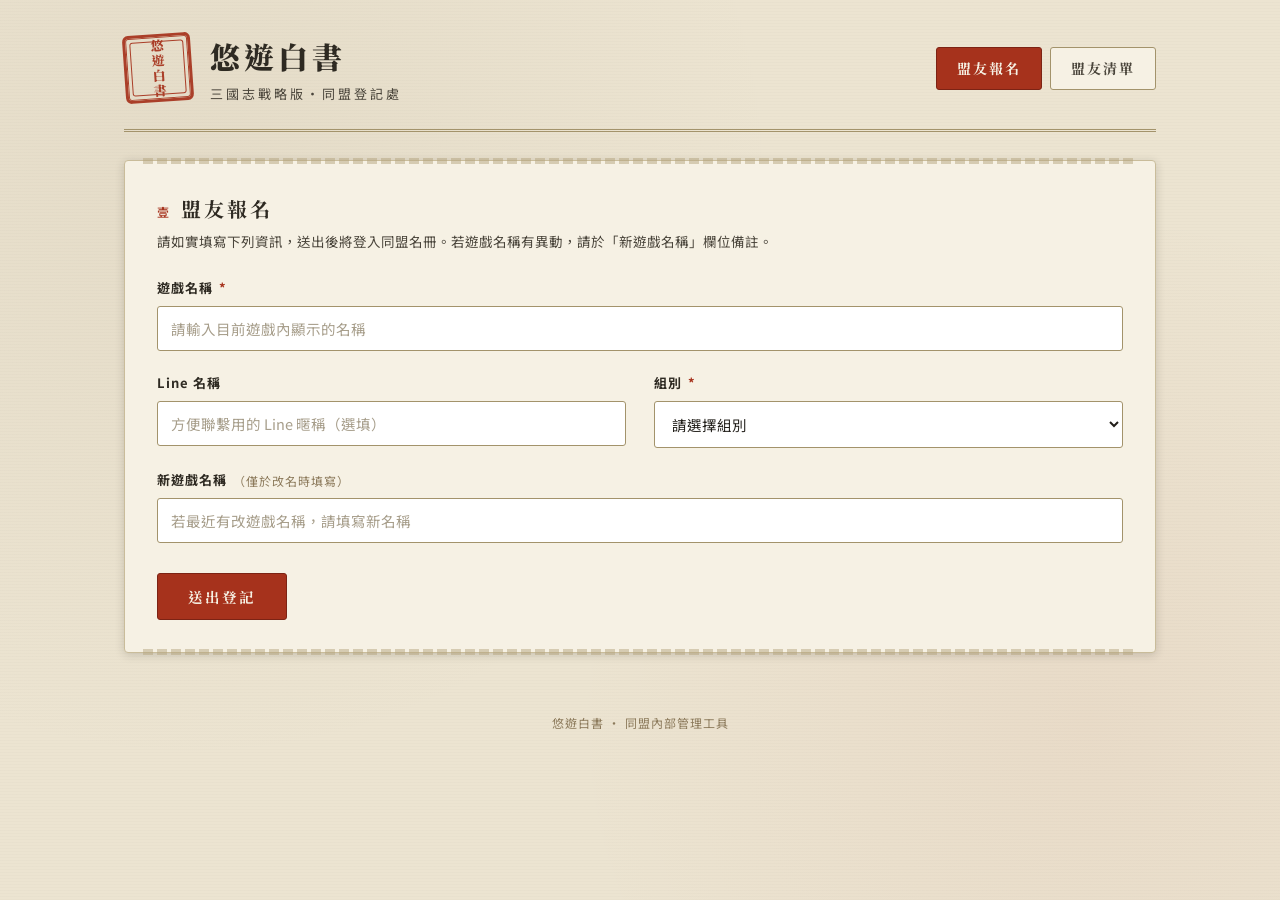
==== index.html @ 4e8f6f58 "Add files via upload" ====
<!DOCTYPE html>
<html lang="zh-Hant">
<head>
<meta charset="UTF-8">
<meta name="viewport" content="width=device-width, initial-scale=1.0">
<title>悠遊白書｜盟友報名</title>
<link rel="stylesheet" href="css/style.css">
</head>
<body>
<div class="page-wrap">

  <header class="site-header">
    <div class="title-block">
      <div class="seal-stamp">悠遊白書</div>
      <div class="title-text">
        <h1>悠遊白書</h1>
        <p>三國志戰略版・同盟登記處</p>
      </div>
    </div>
    <nav class="site-nav">
      <a href="index.html" class="active">盟友報名</a>
      <a href="list.html">盟友清單</a>
    </nav>
  </header>

  <section class="scroll-card">
    <h2 class="section-title"><span class="eyebrow">壹</span>盟友報名</h2>
    <p class="section-desc">請如實填寫下列資訊，送出後將登入同盟名冊。若遊戲名稱有異動，請於「新遊戲名稱」欄位備註。</p>

    <form id="signup-form" novalidate>
      <div class="form-grid">
        <div class="field full">
          <label for="gameName">遊戲名稱 <span class="required">*</span></label>
          <input type="text" id="gameName" name="gameName" placeholder="請輸入目前遊戲內顯示的名稱" required>
        </div>

        <div class="field">
          <label for="lineName">Line 名稱</label>
          <input type="text" id="lineName" name="lineName" placeholder="方便聯繫用的 Line 暱稱（選填）">
        </div>

        <div class="field">
          <label for="group">組別 <span class="required">*</span></label>
          <select id="group" name="group" required>
            <option value="" disabled selected>請選擇組別</option>
          </select>
        </div>

        <div class="field full">
          <label for="newGameName">新遊戲名稱 <span class="hint">（僅於改名時填寫）</span></label>
          <input type="text" id="newGameName" name="newGameName" placeholder="若最近有改遊戲名稱，請填寫新名稱">
        </div>
      </div>

      <div class="form-actions">
        <button type="submit" class="btn btn-primary" id="submit-btn">送出登記</button>
        <span class="status-msg" id="status-msg"></span>
      </div>
    </form>
  </section>

  <footer class="site-footer">悠遊白書 ・ 同盟內部管理工具</footer>
</div>

<script src="js/config.js"></script>
<script src="js/app.js"></script>
</body>
</html>
---- css/style.css ----
/* ============================================
   悠遊白書 — 三國志戰略版同盟登記冊
   視覺主題：軍情文書 / 印信登記冊
   ============================================ */

@import url('https://fonts.googleapis.com/css2?family=Noto+Serif+TC:wght@500;700;900&family=Noto+Sans+TC:wght@400;500;700&display=swap');

:root {
  --paper: #ECE4D1;
  --paper-light: #F6F1E4;
  --paper-dark: #DCD0B4;
  --ink: #221F1A;
  --ink-soft: #4A453B;
  --charcoal: #2E2A22;
  --seal-red: #A6321C;
  --seal-red-dark: #7C2314;
  --seal-red-soft: #C4573E;
  --bamboo: #45573F;
  --bamboo-soft: #6B7F60;
  --bronze: #8C7A5B;
  --bronze-soft: #B5A57F;
  --border: #C9BC9A;
  --border-strong: #A3936B;
  --shadow: rgba(34, 31, 26, 0.18);

  --font-display: 'Noto Serif TC', serif;
  --font-body: 'Noto Sans TC', sans-serif;
}

* { box-sizing: border-box; }

body {
  margin: 0;
  min-height: 100vh;
  background-color: var(--paper);
  background-image:
    radial-gradient(circle at 15% 20%, rgba(140, 122, 91, 0.08) 0%, transparent 45%),
    radial-gradient(circle at 85% 80%, rgba(166, 50, 28, 0.05) 0%, transparent 40%),
    repeating-linear-gradient(0deg, rgba(34,31,26,0.015) 0px, rgba(34,31,26,0.015) 1px, transparent 1px, transparent 3px);
  color: var(--ink);
  font-family: var(--font-body);
  line-height: 1.6;
}

a { color: inherit; }

/* ---------- 版面容器 ---------- */
.page-wrap {
  max-width: 1080px;
  margin: 0 auto;
  padding: 32px 24px 80px;
}

/* ---------- 頁首：印信 / 標題 ---------- */
.site-header {
  display: flex;
  align-items: center;
  justify-content: space-between;
  gap: 24px;
  padding-bottom: 24px;
  margin-bottom: 8px;
  border-bottom: 3px double var(--border-strong);
}

.title-block {
  display: flex;
  align-items: center;
  gap: 18px;
}

.seal-stamp {
  flex: none;
  width: 68px;
  height: 68px;
  border: 3px solid var(--seal-red);
  border-radius: 6px;
  display: flex;
  align-items: center;
  justify-content: center;
  transform: rotate(-4deg);
  color: var(--seal-red);
  font-family: var(--font-display);
  font-weight: 900;
  font-size: 13px;
  letter-spacing: 2px;
  writing-mode: vertical-rl;
  text-orientation: upright;
  box-shadow: 0 0 0 1px var(--seal-red) inset;
  opacity: 0.92;
  position: relative;
}
.seal-stamp::after {
  content: '';
  position: absolute;
  inset: 4px;
  border: 1px solid var(--seal-red);
  border-radius: 3px;
}

.title-text h1 {
  margin: 0;
  font-family: var(--font-display);
  font-weight: 900;
  font-size: 30px;
  letter-spacing: 4px;
  color: var(--charcoal);
}
.title-text p {
  margin: 4px 0 0;
  font-size: 13px;
  letter-spacing: 3px;
  color: var(--ink-soft);
}

.site-nav {
  display: flex;
  gap: 8px;
  flex: none;
}
.site-nav a {
  display: inline-block;
  padding: 9px 20px;
  font-family: var(--font-display);
  font-weight: 700;
  font-size: 14px;
  letter-spacing: 2px;
  text-decoration: none;
  color: var(--ink-soft);
  border: 1px solid var(--border-strong);
  border-radius: 3px;
  background: var(--paper-light);
  transition: all 0.15s ease;
}
.site-nav a:hover { background: var(--paper-dark); }
.site-nav a.active {
  background: var(--seal-red);
  border-color: var(--seal-red-dark);
  color: var(--paper-light);
}

/* ---------- 卷軸卡片 ---------- */
.scroll-card {
  background: var(--paper-light);
  border: 1px solid var(--border);
  border-radius: 4px;
  box-shadow: 0 2px 10px var(--shadow);
  padding: 32px;
  margin-top: 28px;
  position: relative;
}
.scroll-card::before,
.scroll-card::after {
  content: '';
  position: absolute;
  left: 18px; right: 18px;
  height: 6px;
  background: repeating-linear-gradient(90deg, var(--bronze-soft) 0 10px, transparent 10px 14px);
  opacity: 0.5;
}
.scroll-card::before { top: -3px; }
.scroll-card::after { bottom: -3px; }

.section-title {
  font-family: var(--font-display);
  font-weight: 700;
  font-size: 20px;
  letter-spacing: 3px;
  color: var(--charcoal);
  margin: 0 0 6px;
  display: flex;
  align-items: baseline;
  gap: 10px;
}
.section-title .eyebrow {
  font-size: 12px;
  font-weight: 500;
  letter-spacing: 2px;
  color: var(--seal-red);
  font-family: var(--font-body);
}
.section-desc {
  font-size: 13.5px;
  color: var(--ink-soft);
  margin: 0 0 26px;
}

/* ---------- 表單 ---------- */
.form-grid {
  display: grid;
  grid-template-columns: 1fr 1fr;
  gap: 22px 28px;
}
.field { display: flex; flex-direction: column; gap: 7px; }
.field.full { grid-column: 1 / -1; }

.field label {
  font-size: 13px;
  font-weight: 700;
  letter-spacing: 1px;
  color: var(--charcoal);
  display: flex;
  align-items: center;
  gap: 6px;
}
.field label .required {
  color: var(--seal-red);
  font-size: 13px;
}
.field .hint {
  font-size: 12px;
  color: var(--bronze);
  font-weight: 400;
}

.field input,
.field select {
  font-family: var(--font-body);
  font-size: 14.5px;
  padding: 11px 13px;
  border: 1px solid var(--border-strong);
  border-radius: 3px;
  background: #fff;
  color: var(--ink);
  outline: none;
  transition: border-color 0.15s ease, box-shadow 0.15s ease;
}
.field input:focus,
.field select:focus {
  border-color: var(--seal-red);
  box-shadow: 0 0 0 3px rgba(166, 50, 28, 0.12);
}
.field input::placeholder { color: #A79E8B; }

.form-actions {
  margin-top: 30px;
  display: flex;
  align-items: center;
  gap: 16px;
}

.btn {
  font-family: var(--font-display);
  font-weight: 700;
  letter-spacing: 2px;
  font-size: 14.5px;
  padding: 12px 30px;
  border-radius: 3px;
  border: 1px solid transparent;
  cursor: pointer;
  transition: transform 0.1s ease, box-shadow 0.15s ease, background 0.15s ease;
}
.btn:active { transform: translateY(1px); }
.btn-primary {
  background: var(--seal-red);
  color: var(--paper-light);
  border-color: var(--seal-red-dark);
}
.btn-primary:hover { background: var(--seal-red-dark); }
.btn-primary:disabled { opacity: 0.55; cursor: not-allowed; }
.btn-ghost {
  background: transparent;
  border-color: var(--border-strong);
  color: var(--ink-soft);
}
.btn-ghost:hover { background: var(--paper-dark); }
.btn-bamboo {
  background: var(--bamboo);
  color: var(--paper-light);
  border-color: #33402E;
}
.btn-bamboo:hover { background: #384630; }
.btn-small {
  padding: 6px 14px;
  font-size: 12.5px;
  letter-spacing: 1px;
}
.btn-danger-outline {
  background: transparent;
  border-color: var(--seal-red-soft);
  color: var(--seal-red);
}
.btn-danger-outline:hover { background: rgba(166,50,28,0.08); }

.status-msg {
  font-size: 13.5px;
  font-weight: 500;
  padding: 4px 0;
}
.status-msg.ok { color: var(--bamboo); }
.status-msg.err { color: var(--seal-red); }

/* ---------- 清單頁：工具列 ---------- */
.toolbar {
  display: flex;
  flex-wrap: wrap;
  align-items: flex-end;
  gap: 16px;
  margin-bottom: 22px;
  padding-bottom: 22px;
  border-bottom: 1px dashed var(--border-strong);
}
.toolbar .field { min-width: 150px; }
.toolbar .field.grow { flex: 1; min-width: 200px; }
.toolbar-spacer { flex: 1; }
.toolbar-actions { display: flex; gap: 10px; align-items: flex-end; }

.admin-lock {
  display: flex;
  align-items: center;
  gap: 8px;
  font-size: 12.5px;
  color: var(--ink-soft);
}
.admin-lock .dot {
  width: 8px; height: 8px; border-radius: 50%;
  background: var(--border-strong);
}
.admin-lock.unlocked .dot { background: var(--bamboo); }

/* ---------- 表格 ---------- */
.table-wrap { overflow-x: auto; border: 1px solid var(--border-strong); border-radius: 4px; }
table.ledger {
  width: 100%;
  border-collapse: collapse;
  font-size: 13.5px;
  min-width: 880px;
}
table.ledger thead th {
  background: var(--charcoal);
  color: var(--paper-light);
  font-family: var(--font-display);
  font-weight: 700;
  letter-spacing: 1.5px;
  text-align: left;
  padding: 12px 14px;
  white-space: nowrap;
  cursor: pointer;
  user-select: none;
  position: sticky; top: 0;
}
table.ledger thead th .arrow { opacity: 0.55; font-size: 11px; margin-left: 4px; }
table.ledger thead th.no-sort { cursor: default; }
table.ledger tbody tr {
  border-bottom: 1px solid var(--border);
  background: var(--paper-light);
  transition: background 0.12s ease;
}
table.ledger tbody tr:nth-child(even) { background: rgba(140,122,91,0.06); }
table.ledger tbody tr:hover { background: rgba(166,50,28,0.06); }
table.ledger td { padding: 11px 14px; vertical-align: middle; }

.tag {
  display: inline-block;
  padding: 3px 10px;
  border-radius: 20px;
  font-size: 12px;
  font-weight: 700;
  letter-spacing: 0.5px;
  border: 1px solid currentColor;
}
.tag-group { color: var(--bronze); background: rgba(140,122,91,0.12); border-color: var(--bronze-soft); }

.flag-toggle {
  display: inline-flex;
  align-items: center;
  gap: 6px;
  cursor: pointer;
  font-size: 12.5px;
  font-weight: 700;
}
.flag-toggle input { accent-color: var(--seal-red); width: 15px; height: 15px; cursor: pointer; }
.flag-toggle.disabled { cursor: not-allowed; opacity: 0.55; }
.flag-toggle.disabled input { cursor: not-allowed; }

.row-actions { display: flex; gap: 6px; white-space: nowrap; }

.empty-row td {
  text-align: center;
  padding: 40px 20px;
  color: var(--bronze);
  font-size: 14px;
}

/* ---------- Modal ---------- */
.modal-backdrop {
  position: fixed; inset: 0;
  background: rgba(34,31,26,0.55);
  display: none;
  align-items: center; justify-content: center;
  z-index: 100;
  padding: 20px;
}
.modal-backdrop.show { display: flex; }
.modal {
  background: var(--paper-light);
  border: 1px solid var(--border-strong);
  border-radius: 5px;
  padding: 28px;
  width: 100%;
  max-width: 480px;
  box-shadow: 0 10px 40px rgba(0,0,0,0.3);
}
.modal h3 {
  font-family: var(--font-display);
  margin: 0 0 18px;
  letter-spacing: 2px;
  color: var(--charcoal);
}
.modal .form-grid { grid-template-columns: 1fr; gap: 16px; }
.modal-actions { margin-top: 22px; display: flex; justify-content: flex-end; gap: 10px; }

footer.site-footer {
  text-align: center;
  color: var(--bronze);
  font-size: 12px;
  letter-spacing: 1px;
  margin-top: 60px;
}

@media (max-width: 680px) {
  .site-header { flex-direction: column; align-items: flex-start; }
  .form-grid { grid-template-columns: 1fr; }
  .toolbar { flex-direction: column; align-items: stretch; }
}
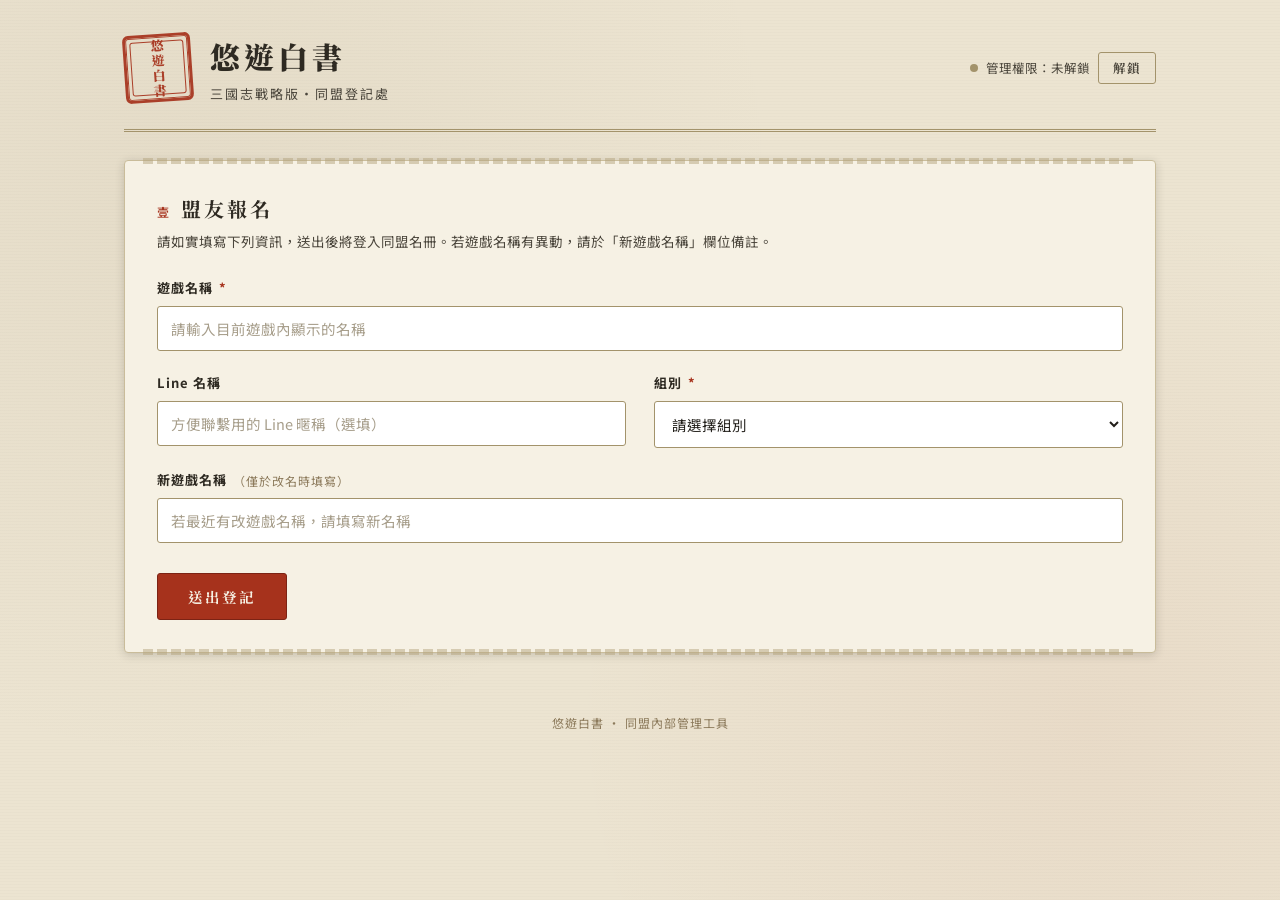
==== commit 14a77664: "Add files via upload" ====
--- a/index.html
+++ b/index.html
@@ -17,10 +17,14 @@
         <p>三國志戰略版・同盟登記處</p>
       </div>
     </div>
-    <nav class="site-nav">
-      <a href="index.html" class="active">盟友報名</a>
-      <a href="list.html">盟友清單</a>
-    </nav>
+    <div class="header-controls">
+      <nav class="site-nav" id="site-nav"></nav>
+      <div class="admin-lock" id="admin-lock">
+        <span class="dot"></span>
+        <span id="admin-lock-label">管理權限：未解鎖</span>
+        <button type="button" class="btn btn-ghost btn-small" id="admin-lock-btn">解鎖</button>
+      </div>
+    </div>
   </header>
 
   <section class="scroll-card">
@@ -62,7 +66,27 @@
   <footer class="site-footer">悠遊白書 ・ 同盟內部管理工具</footer>
 </div>
 
+<!-- 解鎖管理權限 Modal -->
+<div class="modal-backdrop" id="unlock-modal">
+  <div class="modal">
+    <h3>解鎖管理權限</h3>
+    <div class="form-grid">
+      <div class="field">
+        <label>管理密碼</label>
+        <input type="password" id="unlock-password" placeholder="請輸入管理密碼">
+      </div>
+    </div>
+    <div class="status-msg err" id="unlock-error"></div>
+    <div class="modal-actions">
+      <button type="button" class="btn btn-ghost" data-close="unlock-modal">取消</button>
+      <button type="button" class="btn btn-primary" id="unlock-confirm">確認</button>
+    </div>
+  </div>
+</div>
+
 <script src="js/config.js"></script>
+<script src="js/auth.js"></script>
 <script src="js/app.js"></script>
+<script>ybsInitAuthUI('index');</script>
 </body>
 </html>
--- a/css/style.css
+++ b/css/style.css
@@ -28,10 +28,12 @@
 }
 
 * { box-sizing: border-box; }
+html { -webkit-text-size-adjust: 100%; }
 
 body {
   margin: 0;
   min-height: 100vh;
+  overflow-x: hidden;
   background-color: var(--paper);
   background-image:
     radial-gradient(circle at 15% 20%, rgba(140, 122, 91, 0.08) 0%, transparent 45%),
@@ -49,6 +51,7 @@
   max-width: 1080px;
   margin: 0 auto;
   padding: 32px 24px 80px;
+  width: 100%;
 }
 
 /* ---------- 頁首：印信 / 標題 ---------- */
@@ -101,15 +104,22 @@
   margin: 0;
   font-family: var(--font-display);
   font-weight: 900;
-  font-size: 30px;
-  letter-spacing: 4px;
+  font-size: clamp(22px, 6vw, 30px);
+  letter-spacing: clamp(1.5px, 1vw, 4px);
   color: var(--charcoal);
 }
 .title-text p {
   margin: 4px 0 0;
-  font-size: 13px;
-  letter-spacing: 3px;
+  font-size: clamp(11px, 2.6vw, 13px);
+  letter-spacing: 2px;
   color: var(--ink-soft);
+}
+
+.header-controls {
+  display: flex;
+  align-items: center;
+  gap: 18px;
+  flex: none;
 }
 
 .site-nav {
@@ -310,12 +320,29 @@
   gap: 8px;
   font-size: 12.5px;
   color: var(--ink-soft);
+  white-space: nowrap;
 }
 .admin-lock .dot {
   width: 8px; height: 8px; border-radius: 50%;
   background: var(--border-strong);
+  flex: none;
 }
 .admin-lock.unlocked .dot { background: var(--bamboo); }
+
+/* ---------- 鎖定畫面（未解鎖時取代清單內容） ---------- */
+.locked-gate {
+  border: 1px dashed var(--border-strong);
+  border-radius: 5px;
+  background: rgba(140, 122, 91, 0.08);
+  padding: 40px 28px;
+  text-align: center;
+}
+.locked-gate p {
+  margin: 0 0 20px;
+  color: var(--ink-soft);
+  font-size: 14px;
+  line-height: 1.8;
+}
 
 /* ---------- 表格 ---------- */
 .table-wrap { overflow-x: auto; border: 1px solid var(--border-strong); border-radius: 4px; }
@@ -417,8 +444,86 @@
   margin-top: 60px;
 }
 
+/* ============================================
+   響應式：平板（≤ 900px）
+   ============================================ */
+@media (max-width: 900px) {
+  .page-wrap { padding: 24px 16px 60px; }
+  .scroll-card { padding: 24px 18px; }
+}
+
+/* ============================================
+   響應式：手機（≤ 680px）
+   ============================================ */
 @media (max-width: 680px) {
-  .site-header { flex-direction: column; align-items: flex-start; }
-  .form-grid { grid-template-columns: 1fr; }
-  .toolbar { flex-direction: column; align-items: stretch; }
-}
+  .page-wrap { padding: 18px 12px 48px; }
+
+  /* 頁首：標題與導覽改成直式排列，導覽鍵平均分配寬度 */
+  .site-header {
+    flex-direction: column;
+    align-items: stretch;
+    gap: 16px;
+    padding-bottom: 18px;
+  }
+  .title-block { gap: 12px; }
+  .seal-stamp { width: 52px; height: 52px; font-size: 11px; border-width: 2px; }
+  .header-controls { flex-direction: column; align-items: stretch; gap: 10px; width: 100%; }
+  .site-nav { width: 100%; }
+  .site-nav a { flex: 1; text-align: center; padding: 11px 8px; font-size: 13px; letter-spacing: 1px; }
+  .admin-lock { justify-content: space-between; width: 100%; }
+
+  .scroll-card { padding: 20px 14px; margin-top: 18px; border-radius: 6px; }
+  .scroll-card::before, .scroll-card::after { left: 10px; right: 10px; }
+
+  .section-title { font-size: 17px; letter-spacing: 2px; flex-wrap: wrap; }
+  .section-desc { font-size: 13px; margin-bottom: 20px; }
+
+  /* 表單：單欄排列，欄位間距縮小 */
+  .form-grid { grid-template-columns: 1fr; gap: 16px; }
+  .field input, .field select { font-size: 16px; padding: 12px; } /* 16px 避免 iOS 自動放大 */
+
+  .form-actions { flex-wrap: wrap; gap: 12px; }
+  .form-actions .btn { flex: 1; min-width: 140px; text-align: center; }
+  .status-msg { width: 100%; order: 3; }
+
+  /* 工具列：全部改成直式排列 */
+  .toolbar { flex-direction: column; align-items: stretch; gap: 14px; }
+  .toolbar .field, .toolbar .field.grow { min-width: 0; width: 100%; }
+  .toolbar-actions { width: 100%; justify-content: space-between; }
+  .admin-lock { flex-wrap: wrap; }
+
+  /* 清單頁按鈕列：可換行、平均寬度 */
+  #ledger-table + * , .form-actions.list-actions { flex-wrap: wrap; }
+
+  /* 表格：允許橫向滑動，加上視覺提示 */
+  .table-wrap {
+    border-radius: 6px;
+    position: relative;
+    -webkit-overflow-scrolling: touch;
+    box-shadow: inset -12px 0 12px -12px var(--shadow);
+  }
+  table.ledger { font-size: 12.5px; min-width: 760px; }
+  table.ledger thead th { padding: 10px 10px; font-size: 12px; }
+  table.ledger td { padding: 9px 10px; }
+  .row-actions { flex-direction: column; gap: 4px; }
+  .row-actions .btn { width: 100%; text-align: center; }
+
+  /* Modal：貼齊螢幕邊緣、留出安全間距 */
+  .modal-backdrop { padding: 12px; align-items: flex-end; }
+  .modal { max-width: 100%; padding: 20px 16px; border-radius: 10px 10px 0 0; }
+  .modal .form-grid { gap: 14px; }
+  .modal-actions { flex-wrap: wrap; }
+  .modal-actions .btn { flex: 1; }
+}
+
+/* ============================================
+   響應式：極小螢幕（≤ 380px）
+   ============================================ */
+@media (max-width: 380px) {
+  .seal-stamp { width: 44px; height: 44px; font-size: 10px; }
+  .site-nav a { padding: 10px 4px; font-size: 12px; letter-spacing: 0.5px; }
+  .btn { padding: 11px 18px; font-size: 13px; }
+}
+
+/* 避免任何元素造成整頁橫向溢出 */
+img, svg, table { max-width: 100%; }
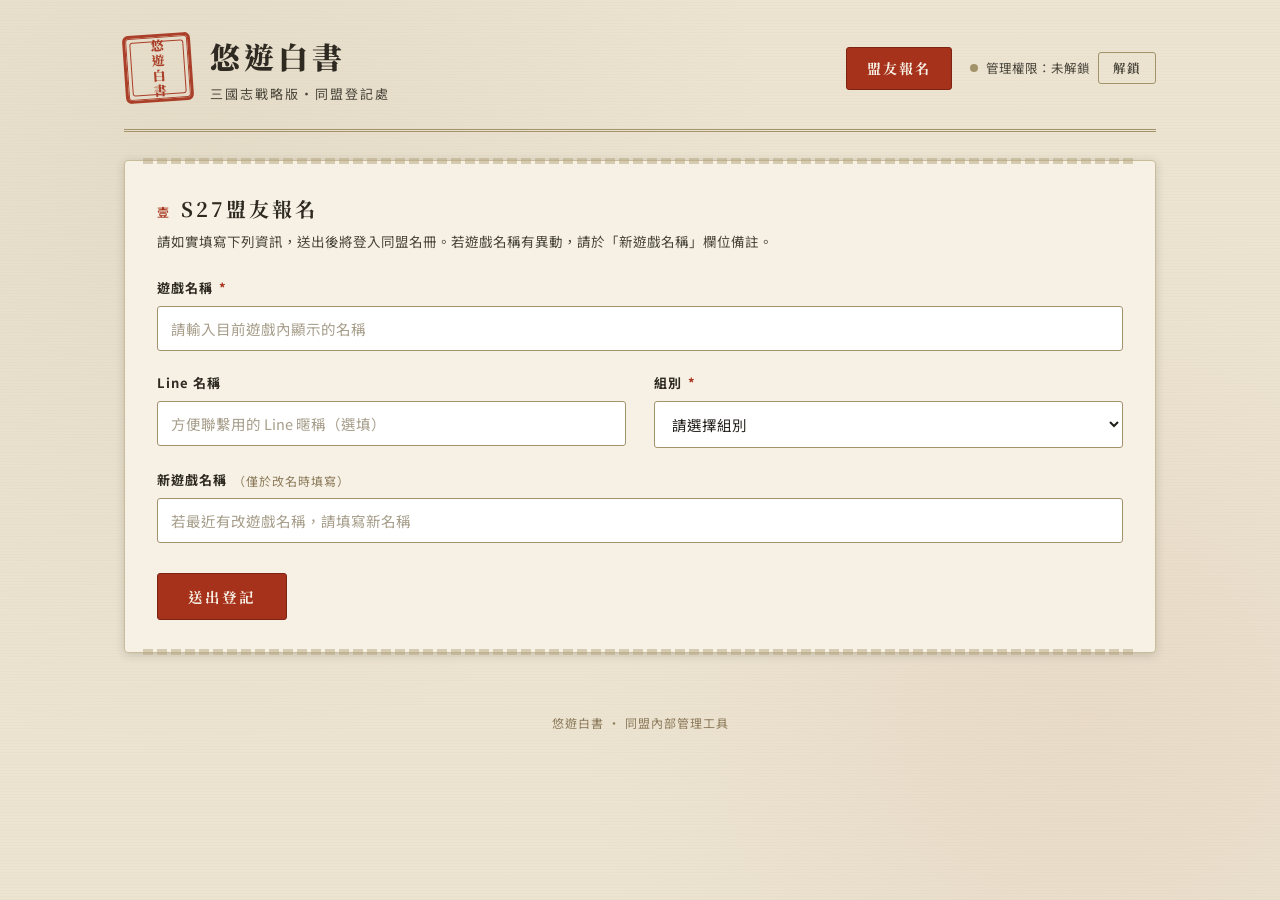
==== commit fa3fc8c9: "Update index.html" ====
--- a/index.html
+++ b/index.html
@@ -28,7 +28,7 @@
   </header>
 
   <section class="scroll-card">
-    <h2 class="section-title"><span class="eyebrow">壹</span>盟友報名</h2>
+    <h2 class="section-title"><span class="eyebrow">壹</span>S27盟友報名</h2>
     <p class="section-desc">請如實填寫下列資訊，送出後將登入同盟名冊。若遊戲名稱有異動，請於「新遊戲名稱」欄位備註。</p>
 
     <form id="signup-form" novalidate>
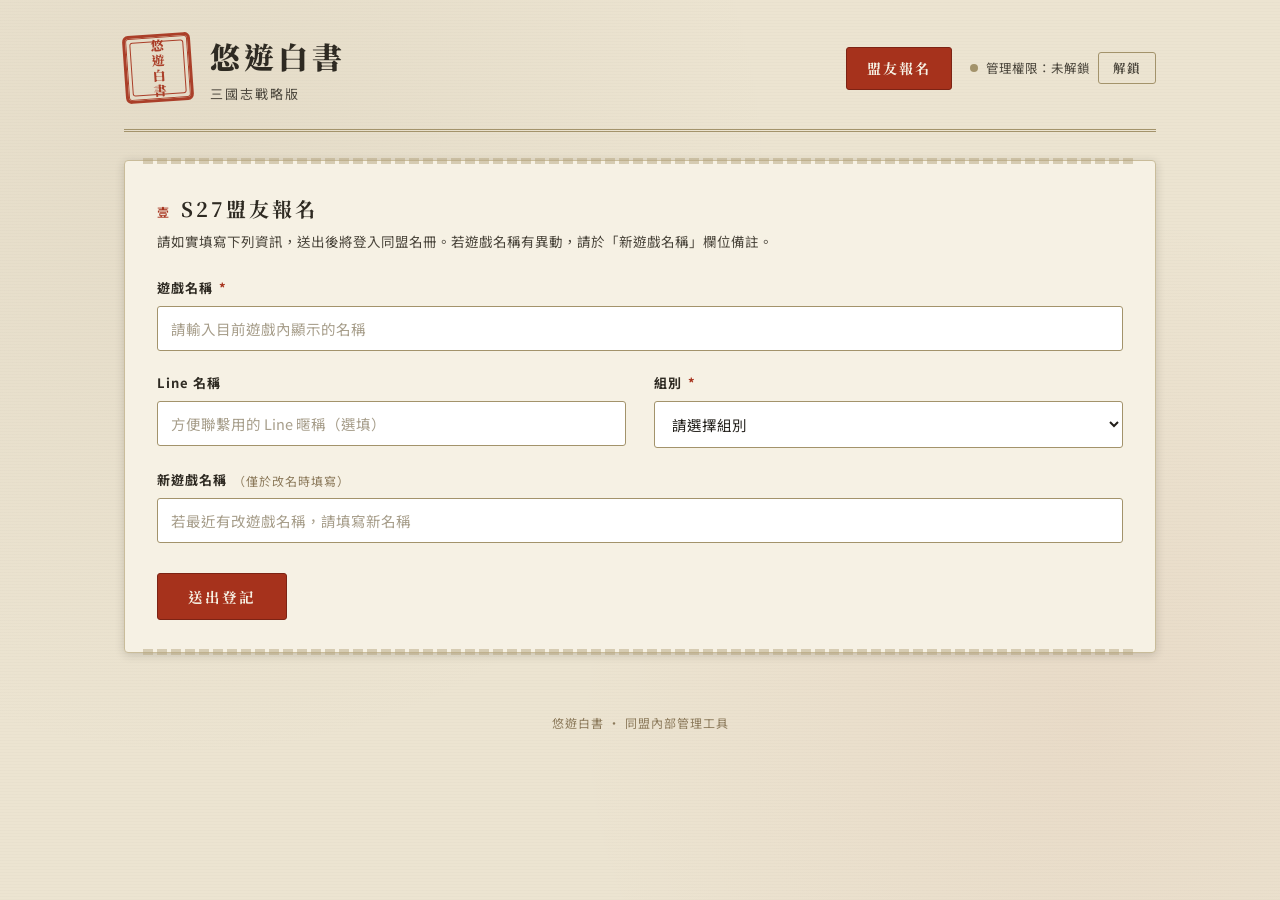
==== commit 7e7784d0: "Update index.html" ====
--- a/index.html
+++ b/index.html
@@ -3,7 +3,7 @@
 <head>
 <meta charset="UTF-8">
 <meta name="viewport" content="width=device-width, initial-scale=1.0">
-<title>悠遊白書｜盟友報名</title>
+<title>悠遊白書｜S27盟友報名</title>
 <link rel="stylesheet" href="css/style.css">
 </head>
 <body>
@@ -14,7 +14,7 @@
       <div class="seal-stamp">悠遊白書</div>
       <div class="title-text">
         <h1>悠遊白書</h1>
-        <p>三國志戰略版・同盟登記處</p>
+        <p>三國志戰略版</p>
       </div>
     </div>
     <div class="header-controls">
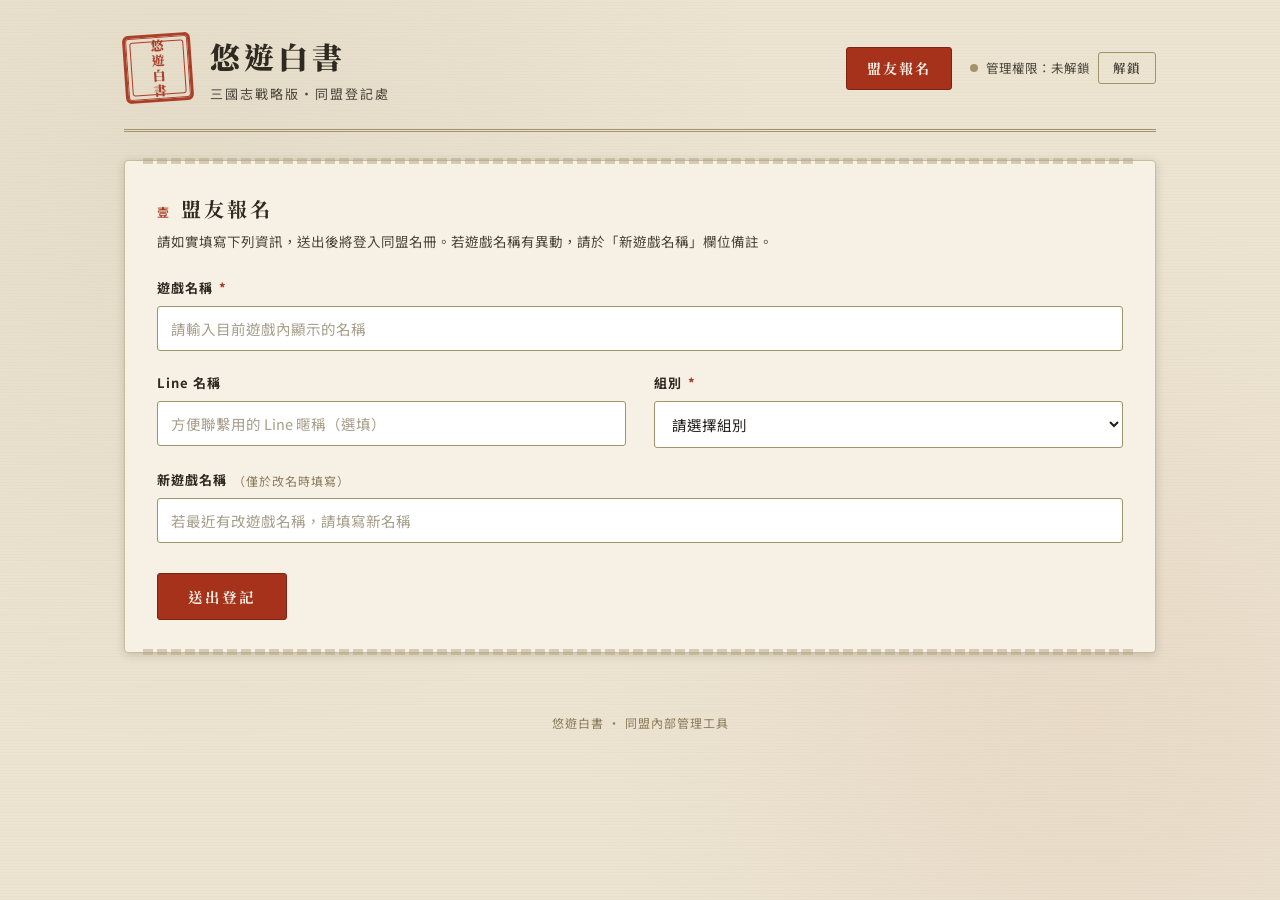
==== commit 9b06ec37: "Add files via upload" ====
--- a/index.html
+++ b/index.html
@@ -3,7 +3,7 @@
 <head>
 <meta charset="UTF-8">
 <meta name="viewport" content="width=device-width, initial-scale=1.0">
-<title>悠遊白書｜S27盟友報名</title>
+<title>悠遊白書｜盟友報名</title>
 <link rel="stylesheet" href="css/style.css">
 </head>
 <body>
@@ -14,7 +14,7 @@
       <div class="seal-stamp">悠遊白書</div>
       <div class="title-text">
         <h1>悠遊白書</h1>
-        <p>三國志戰略版</p>
+        <p>三國志戰略版・同盟登記處</p>
       </div>
     </div>
     <div class="header-controls">
@@ -28,7 +28,7 @@
   </header>
 
   <section class="scroll-card">
-    <h2 class="section-title"><span class="eyebrow">壹</span>S27盟友報名</h2>
+    <h2 class="section-title"><span class="eyebrow">壹</span>盟友報名</h2>
     <p class="section-desc">請如實填寫下列資訊，送出後將登入同盟名冊。若遊戲名稱有異動，請於「新遊戲名稱」欄位備註。</p>
 
     <form id="signup-form" novalidate>
